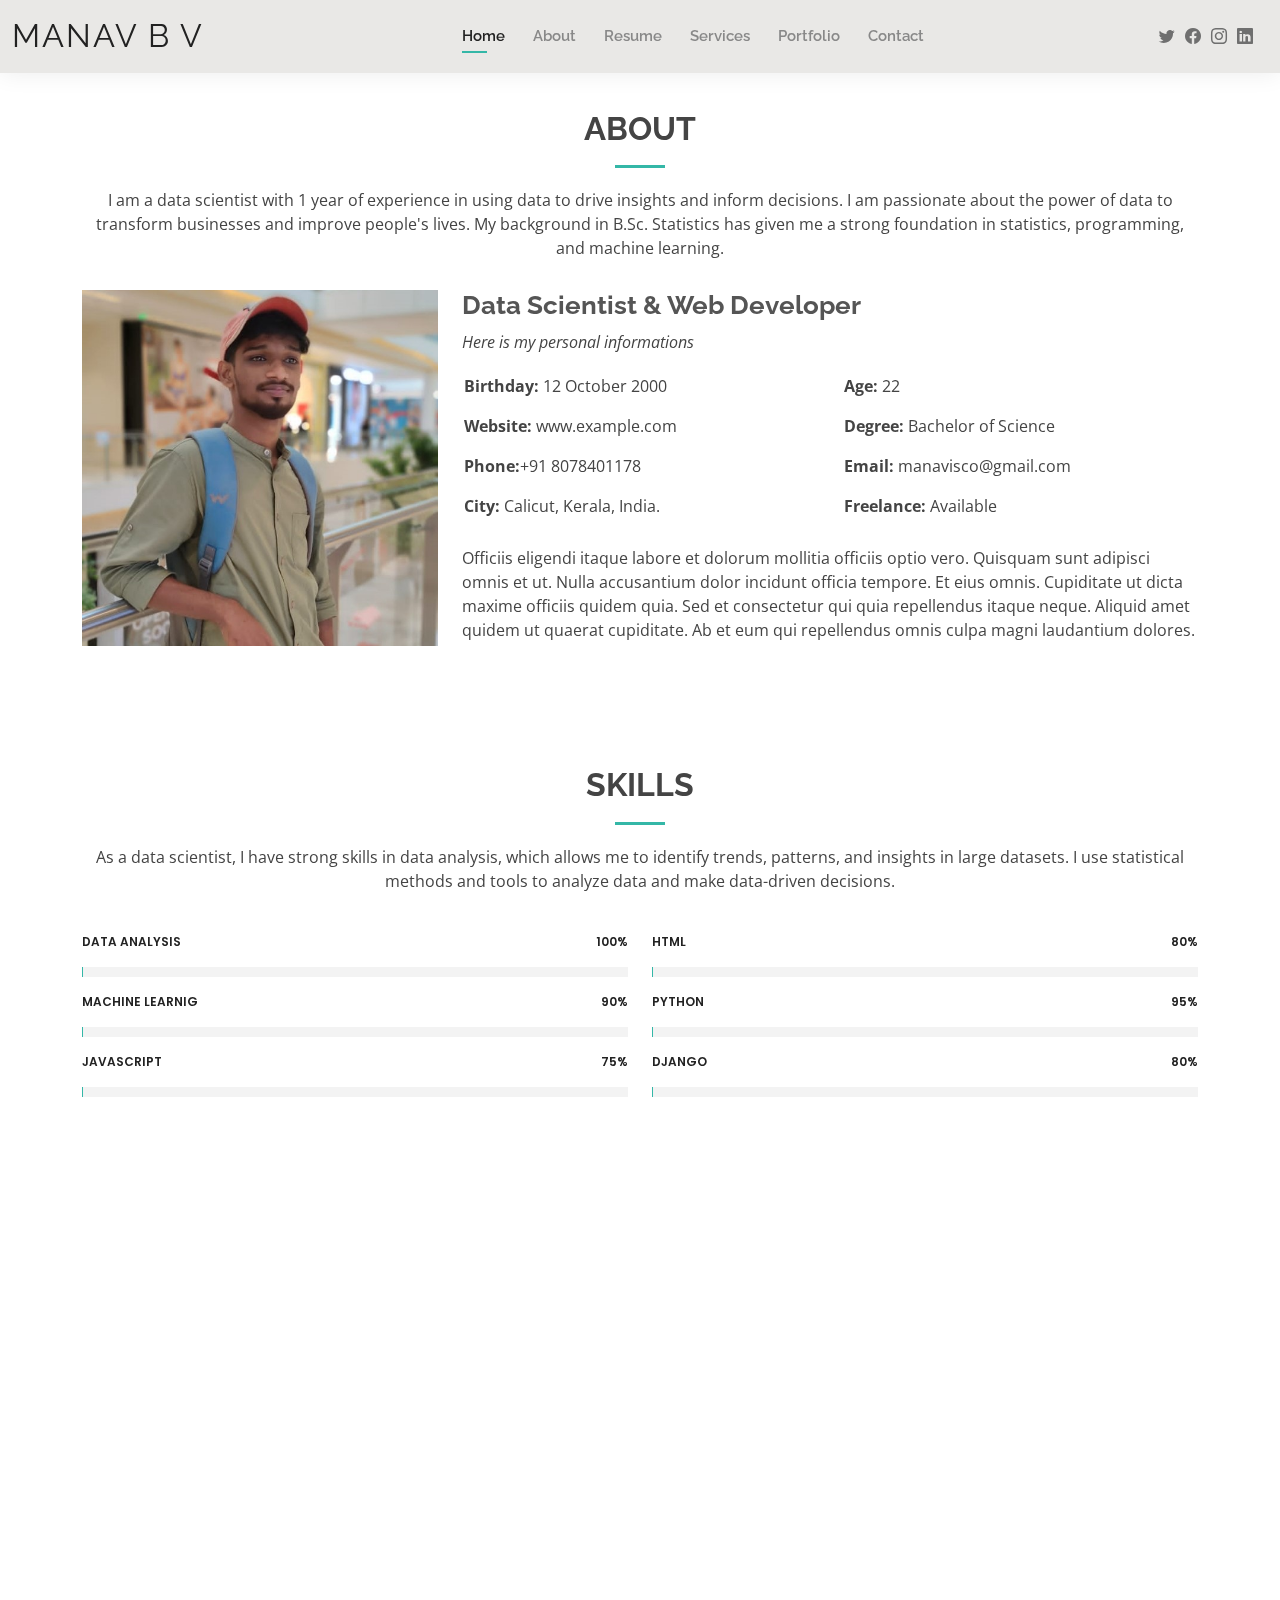
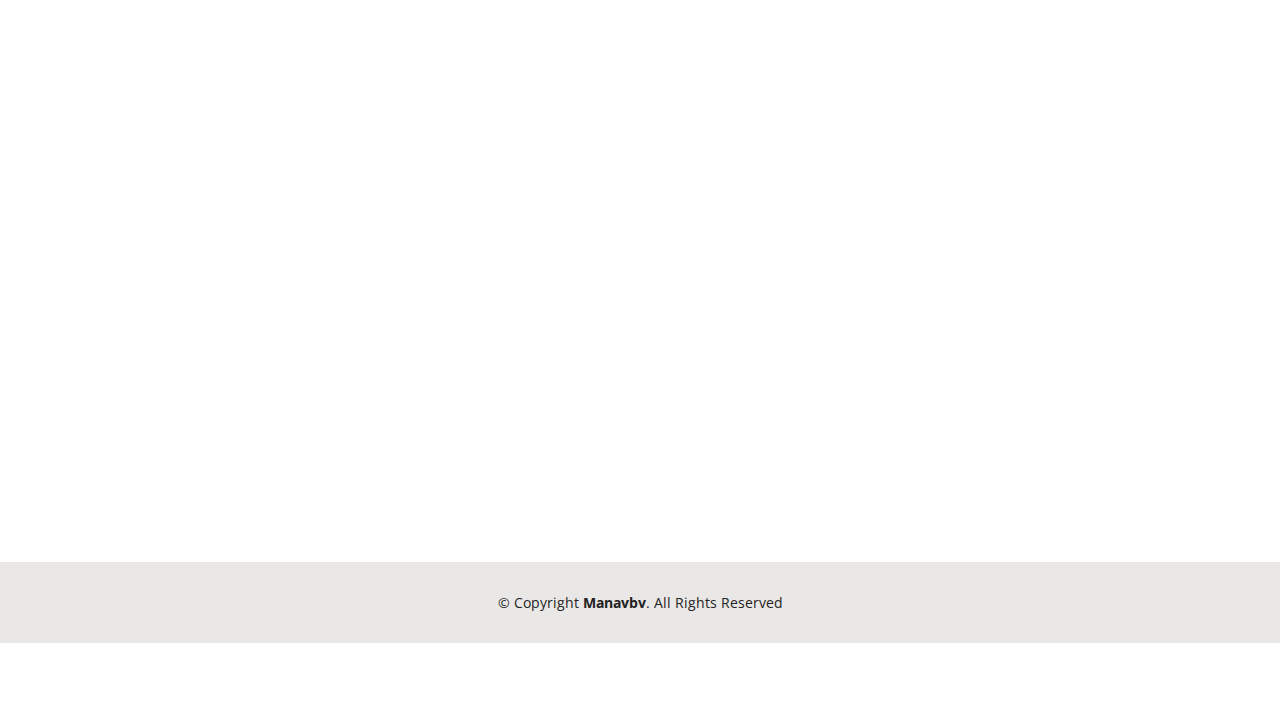
==== about.html @ 5a9fd48d "akk" ====
<!DOCTYPE html>
<html lang="en">

<head>
  <meta charset="utf-8">
  <meta content="width=device-width, initial-scale=1.0" name="viewport">
  <title>About -Manav B V</title>
  <meta content="" name="description">
  <meta content="" name="keywords">
  <link href="assets/img/m-solid.svg" rel="icon">
  
  <!-- Google Fonts -->
  <link href="https://fonts.googleapis.com/css?family=Open+Sans:300,300i,400,400i,600,600i,700,700i|Raleway:300,300i,400,400i,500,500i,600,600i,700,700i|Poppins:300,300i,400,400i,500,500i,600,600i,700,700i" rel="stylesheet">

  <!-- Vendor CSS Files -->
  <link href="assets/vendor/aos/aos.css" rel="stylesheet">
  <link href="assets/vendor/bootstrap/css/bootstrap.min.css" rel="stylesheet">
  <link href="assets/vendor/bootstrap-icons/bootstrap-icons.css" rel="stylesheet">
  <link href="assets/vendor/boxicons/css/boxicons.min.css" rel="stylesheet">
  <link href="assets/vendor/glightbox/css/glightbox.min.css" rel="stylesheet">
  <link href="assets/vendor/swiper/swiper-bundle.min.css" rel="stylesheet">

  <!-- Template Main CSS File -->
  <link href="assets/css/style.css" rel="stylesheet">
</head>

<body>

  <!-- ======= Header ======= -->
  <header id="header" class="fixed-top">
    <div class="container-fluid d-flex justify-content-between align-items-center">

      <h1 class="logo me-auto me-lg-0"><a href="index.html">Manav B V </a></h1>
<!-- .navbar -->
      <nav id="navbar" class="navbar order-last order-lg-0">
        <ul>
          <li><a class="active" href="index.html">Home</a></li>
          <li><a href="about.html">About</a></li>
          <li><a href="resume.html">Resume</a></li>
          <li><a href="services.html">Services</a></li>
          <li><a href="portfolio.html">Portfolio</a></li>
          <li><a href="contact.html">Contact</a></li>
        </ul>
        <i class="bi bi-list mobile-nav-toggle"></i>
      </nav>

      <div class="header-social-links">
        <a href="https://twitter.com/Manavbv1" class="twitter"><i class="bi bi-twitter"></i></a>
        <a href="https://www.facebook.com/manav.bvijayan" class="facebook"><i class="bi bi-facebook"></i></a>
        <a href="https://www.instagram.com/manav.12._/" class="instagram"><i class="bi bi-instagram"></i></a>
        <a href="https://www.linkedin.com/in/manav-b-v-83427a218/" class="linkedin"><i class="bi bi-linkedin"></i></i></a>
      </div>

    </div>
  </header><!-- End Header -->

  <main id="main">

    <!-- ======= About Section ======= -->
    <section id="about" class="about">
      <div class="container" data-aos="fade-up">

        <div class="section-title">
          <h2>About</h2>
          <p>I am a data scientist with 1 year of experience in using data to drive insights and inform decisions. I am passionate about the power of data to transform businesses and improve people's lives. My background in B.Sc. Statistics has given me a strong foundation in statistics, programming, and machine learning.</p>

        </div>

        <div class="row">
          <div class="col-lg-4">
            <img src="assets/img/about.jpg" class="img-fluid" alt="">
          </div>
          <div class="col-lg-8 pt-4 pt-lg-0 content">
            <h3>Data Scientist &amp; Web Developer</h3>
            <p class="fst-italic">
              Here is my personal informations
            </p>
            <div class="row">
              <div class="col-lg-6">
                <ul>
                  <li><i class="bi bi-rounded-right"></i> <strong>Birthday:</strong> 12 October 2000</li>
                  <li><i class="bi bi-rounded-right"></i> <strong>Website:</strong> www.example.com</li>
                  <li><i class="bi bi-rounded-right"></i> <strong>Phone:</strong>+91 8078401178 </li>
                  <li><i class="bi bi-rounded-right"></i> <strong>City:</strong> Calicut, Kerala, India.</li>
                </ul>
              </div>
              <div class="col-lg-6">
                <ul>
                  <li><i class="bi bi-rounded-right"></i> <strong>Age:</strong> 22</li>
                  <li><i class="bi bi-rounded-right"></i> <strong>Degree:</strong> Bachelor of Science</li>
                  <li><i class="bi bi-rounded-right"></i> <strong>Email:</strong> manavisco@gmail.com</li>
                  <li><i class="bi bi-rounded-right"></i> <strong>Freelance:</strong> Available</li>
                </ul>
              </div>
            </div>
            <p>
              Officiis eligendi itaque labore et dolorum mollitia officiis optio vero. Quisquam sunt adipisci omnis et ut. Nulla accusantium dolor incidunt officia tempore. Et eius omnis.
              Cupiditate ut dicta maxime officiis quidem quia. Sed et consectetur qui quia repellendus itaque neque. Aliquid amet quidem ut quaerat cupiditate. Ab et eum qui repellendus omnis culpa magni laudantium dolores.
            </p>
          </div>
        </div>

      </div>
    </section><!-- End About Section -->

    <!-- ======= Skills Section ======= -->
    <section id="skills" class="skills">
      <div class="container" data-aos="fade-up">

        <div class="section-title">
          <h2>Skills</h2>
          <p>As a data scientist, I have strong skills in data analysis, which allows me to identify trends, patterns, and insights in large datasets. I use statistical methods and tools to analyze data and make data-driven decisions.</p>
        </div>

        <div class="row skills-content">

          <div class="col-lg-6">

            <div class="progress">
              <span class="skill">DATA ANALYSIS <i class="val">100%</i></span>
              <div class="progress-bar-wrap">
                <div class="progress-bar" role="progressbar" aria-valuenow="100" aria-valuemin="0" aria-valuemax="100"></div>
              </div>
            </div>

            <div class="progress">
              <span class="skill">MACHINE LEARNIG <i class="val">90%</i></span>
              <div class="progress-bar-wrap">
                <div class="progress-bar" role="progressbar" aria-valuenow="90" aria-valuemin="0" aria-valuemax="100"></div>
              </div>
            </div>

            <div class="progress">
              <span class="skill">JavaScript <i class="val">75%</i></span>
              <div class="progress-bar-wrap">
                <div class="progress-bar" role="progressbar" aria-valuenow="75" aria-valuemin="0" aria-valuemax="100"></div>
              </div>
            </div>

          </div>

          <div class="col-lg-6">

            <div class="progress">
              <span class="skill">HTML <i class="val">80%</i></span>
              <div class="progress-bar-wrap">
                <div class="progress-bar" role="progressbar" aria-valuenow="80" aria-valuemin="0" aria-valuemax="100"></div>
              </div>
            </div>

            <div class="progress">
              <span class="skill">PYTHON <i class="val">95%</i></span>
              <div class="progress-bar-wrap">
                <div class="progress-bar" role="progressbar" aria-valuenow="95" aria-valuemin="0" aria-valuemax="100"></div>
              </div>
            </div>

            <div class="progress">
              <span class="skill">DJANGO <i class="val">80%</i></span>
              <div class="progress-bar-wrap">
                <div class="progress-bar" role="progressbar" aria-valuenow="80" aria-valuemin="0" aria-valuemax="100"></div>
              </div>
            </div>

          </div>

        </div>

      </div>
    </section><!-- End Skills Section -->

    <!-- ======= Facts Section ======= -->
    <section id="facts" class="facts">
      <div class="container" data-aos="fade-up">

        <div class="section-title">
          <h2>Facts</h2>
          <p>I have completed over more than 10 data science projects, ranging from simple regression analysis to complex deep learning models. One project involved
            with the HR Dataset and analysis about the trends in the data and predict the salary. Another project involved  dataset of candidates who contested the 2019 Lok Sabha Elections to examine what attributes make a candidate successful in this election.</p>
        </div>

        <div class="row counters">

          <div class="col-lg-3 col-6 text-center">
            <span data-purecounter-start="0" data-purecounter-end="9" data-purecounter-duration="1" class="purecounter"></span>
            <p>Clients</p>
          </div>

          <div class="col-lg-3 col-6 text-center">
            <span data-purecounter-start="0" data-purecounter-end="15" data-purecounter-duration="1" class="purecounter"></span>
            <p>Projects</p>
          </div>

          <div class="col-lg-3 col-6 text-center">
            <span data-purecounter-start="0" data-purecounter-end="5" data-purecounter-duration="1" class="purecounter"></span>
            <p>Web Development Project</p>
          </div>

          <div class="col-lg-3 col-6 text-center">
            <span data-purecounter-start="0" data-purecounter-end="600" data-purecounter-duration="1" class="purecounter"></span>
            <p>Hours Of Support</p>
          </div>

        </div>

      </div>
    </section><!-- End Facts Section -->

    <!-- ======= Testimonials Section ======= -->
    <section id="testimonials" class="testimonials">
      <div class="container" data-aos="fade-up">

        <div class="section-title">
          <h2>Testimonials</h2>
          <p>Here is some valuable Words from my clients.</p>
        </div>

        <div class="testimonials-slider swiper" data-aos="fade-up" data-aos-delay="100">
          <div class="swiper-wrapper">

            <div class="swiper-slide">
              <div class="testimonial-item">
                <img src="assets/img/testimonials/Aswin.jpg" class="testimonial-img" alt="">
                <h3>Aswin</h3>
                <h4>Full Stack Developer</h4>
                <p>
                  <i class="bx bxs-quote-alt-left quote-icon-left"></i>
                  I had the pleasure of working with Manav B V on a project involving HR Salary data and predictive modeling. Their expertise in data analysis and machine learning was impressive, and they were able to provide valuable insights that helped us to improve our marketing strategy.
                  <i class="bx bxs-quote-alt-right quote-icon-right"></i>
                </p>
              </div>
            </div><!-- End testimonial item -->

            <div class="swiper-slide">
              <div class="testimonial-item">
                <img src="assets/img/testimonials/Athul.jpg" class="testimonial-img" alt="">
                <h3>Athul Rajagopal</h3>
                <h4>Python Django Developer</h4>
                <p>
                  <i class="bx bxs-quote-alt-left quote-icon-left"></i>
                  I had the pleasure of working with Manav B V on a E-Commerce App Devolopment. Their expertise in Django and Python was impressive.They were also a great communicator, breaking down complex concepts and explaining them in a way that was easy to understand. 
                  <i class="bx bxs-quote-alt-right quote-icon-right"></i>
                </p>
              </div>
            </div><!-- End testimonial item -->

            <div class="swiper-slide">
              <div class="testimonial-item">
                <img src="assets/img/testimonials/nikhil.jpg" class="testimonial-img" alt="">
                <h3>Nikhil Kilivayil</h3>
                <h4>Ceo &amp; Founder</h4>
                <p>
                  <i class="bx bxs-quote-alt-left quote-icon-left"></i>
                  I had the pleasure of working with Manav B V on a project involving Customer data and predictive modeling. I would highly recommend Manav B V to anyone looking for a skilled and reliable data scientist.
                  <i class="bx bxs-quote-alt-right quote-icon-right"></i>
                </p>
              </div>
            </div><!-- End testimonial item -->

            <div class="swiper-slide">
              <div class="testimonial-item">
                <img src="assets/img/testimonials/person2.jpg" class="testimonial-img" alt="">
                <h3>Carolina</h3>
                <h4>Ceo</h4>
                <p>
                  <i class="bx bxs-quote-alt-left quote-icon-left"></i>
                  Working with Manav B V was a game-changer for our business. Their expertise and attention to detail helped us streamline our processes and increase our revenue by 30%.
                  <i class="bx bxs-quote-alt-right quote-icon-right"></i>
                </p>
              </div>
            </div><!-- End testimonial item -->

            <div class="swiper-slide">
              <div class="testimonial-item">
                <img src="assets/img/testimonials/Rinshid.jpg" class="testimonial-img" alt="">
                <h3>Rinshid</h3>
                <h4>MERN Stack Developer</h4>
                <p>
                  <i class="bx bxs-quote-alt-left quote-icon-left"></i>
                  I was skeptical at first, but after working with Manav B V, I can honestly say that my life has changed for the better. Their guidance and support helped me achieve my goals and improve my overall well-being.
                </p>
              </div>
            </div><!-- End testimonial item -->

          </div>
          <div class="swiper-pagination"></div>
        </div>

      </div>
    </section><!-- End Testimonials Section -->

  </main><!-- End #main -->

  <!-- ======= Footer ======= -->
  <footer id="footer">
    <div class="container">
      <div class="copyright">
        &copy; Copyright <strong><span>Manavbv</span></strong>. All Rights Reserved
      </div>

    </div>
  </footer><!-- End  Footer -->

  <div id="preloader"></div>
  <a href="#" class="back-to-top d-flex align-items-center justify-content-center"><i class="bi bi-arrow-up-short"></i></a>

  <!-- Vendor JS Files -->
  <script src="assets/vendor/purecounter/purecounter_vanilla.js"></script>
  <script src="assets/vendor/aos/aos.js"></script>
  <script src="assets/vendor/bootstrap/js/bootstrap.bundle.min.js"></script>
  <script src="assets/vendor/glightbox/js/glightbox.min.js"></script>
  <script src="assets/vendor/isotope-layout/isotope.pkgd.min.js"></script>
  <script src="assets/vendor/swiper/swiper-bundle.min.js"></script>
  <script src="assets/vendor/waypoints/noframework.waypoints.js"></script>

  <!-- Template Main JS File -->
  <script src="assets/js/main.js"></script>

</body>

</html>
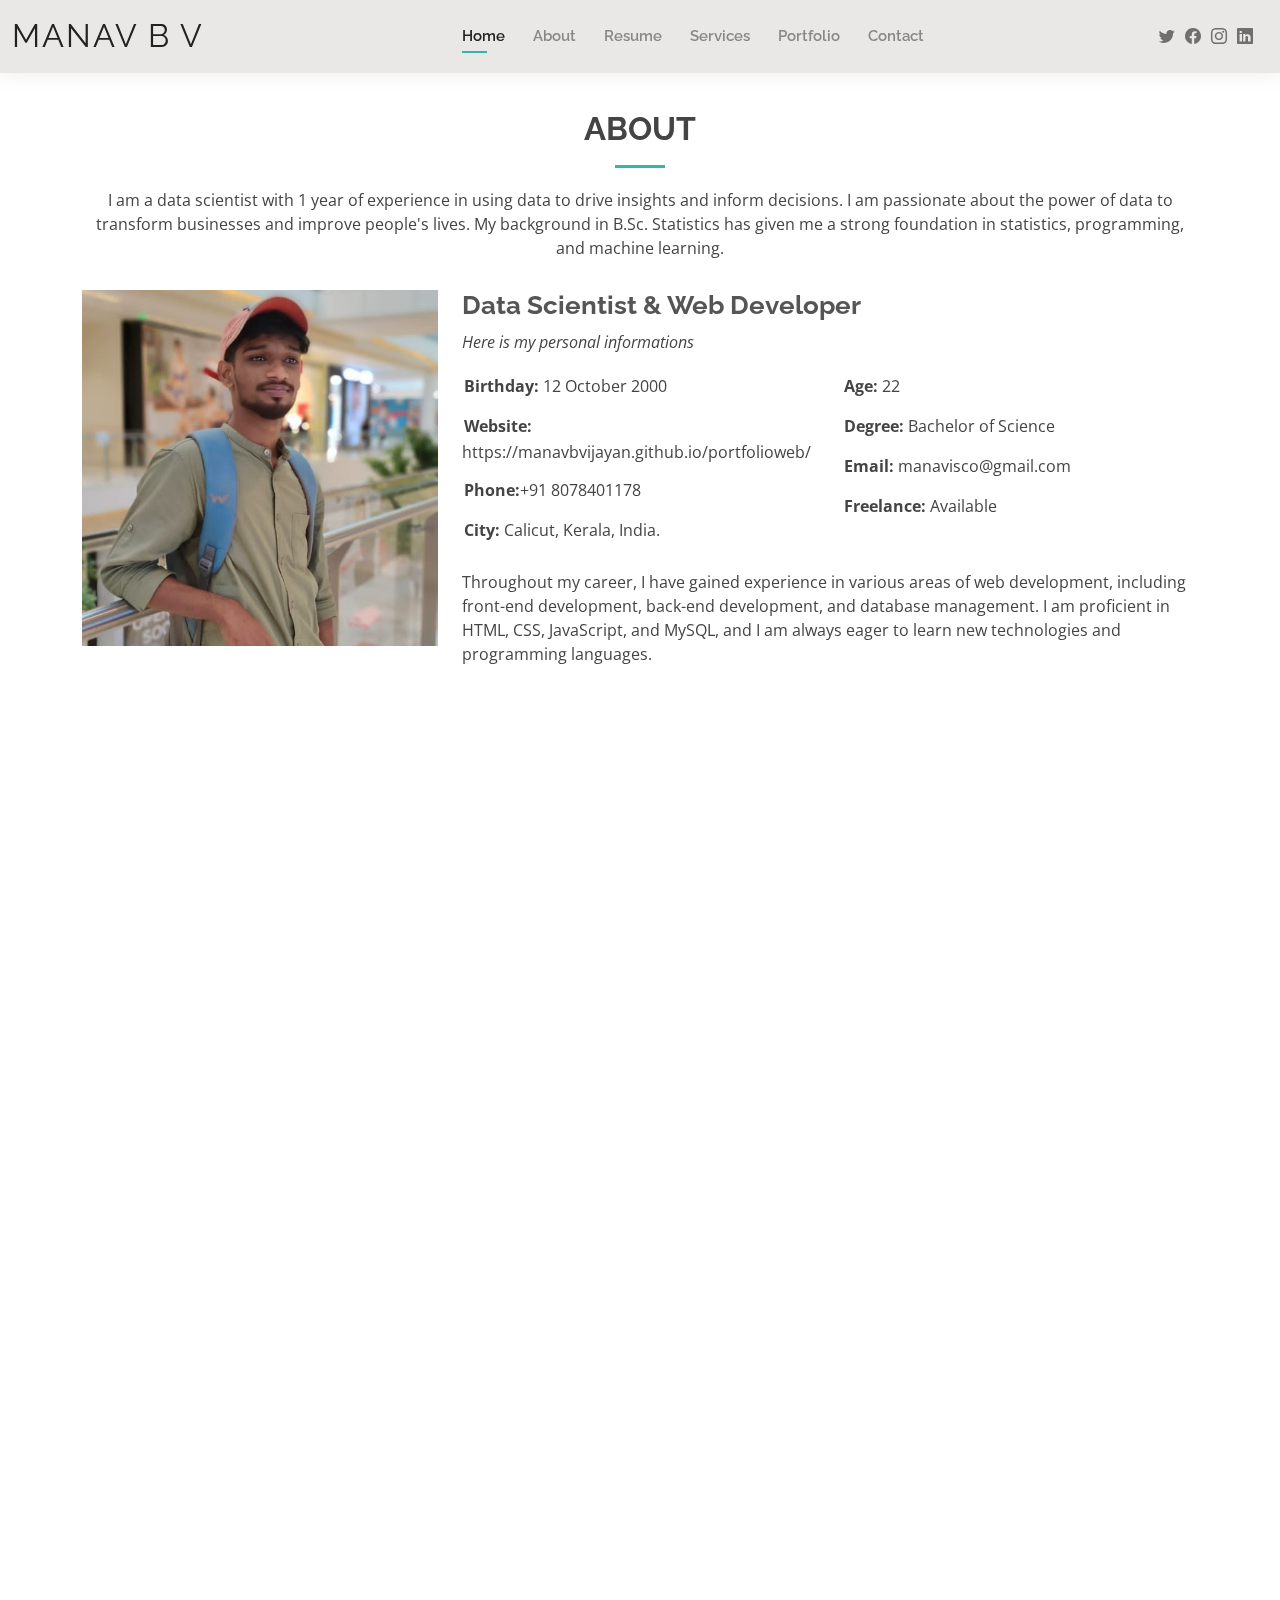
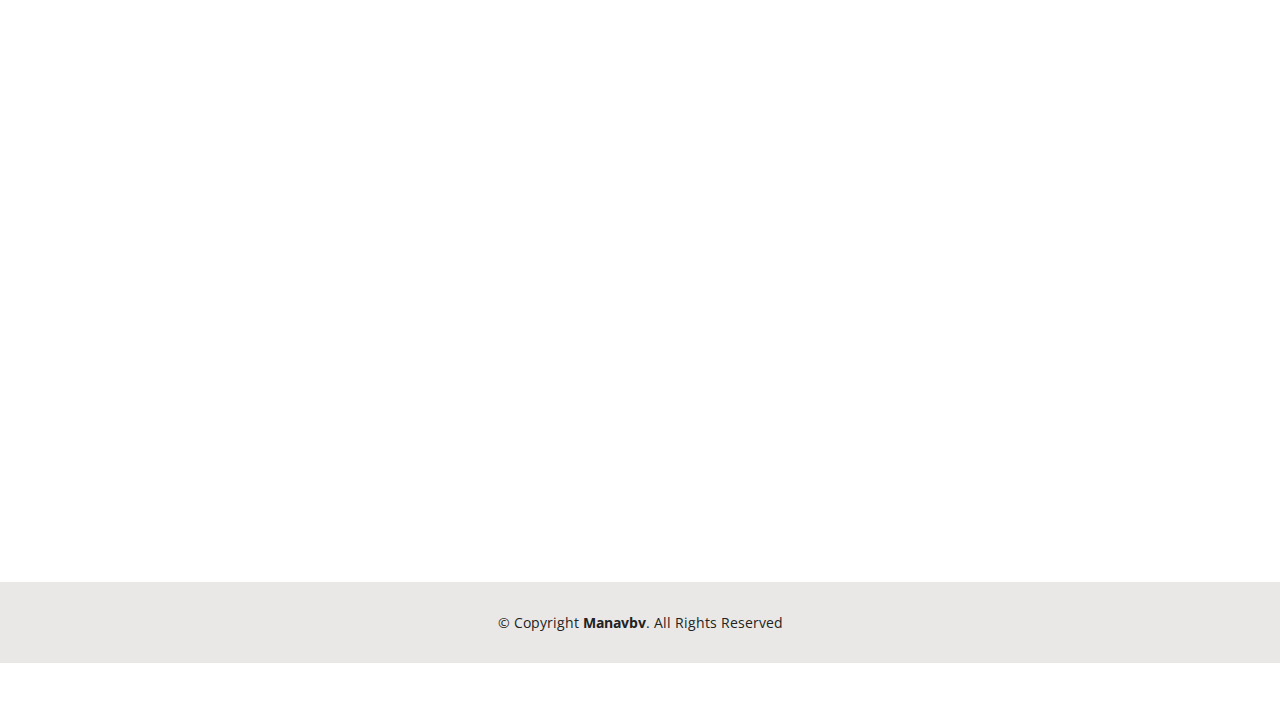
==== commit 9478fac6: "Update about.html" ====
--- a/about.html
+++ b/about.html
@@ -79,7 +79,7 @@
               <div class="col-lg-6">
                 <ul>
                   <li><i class="bi bi-rounded-right"></i> <strong>Birthday:</strong> 12 October 2000</li>
-                  <li><i class="bi bi-rounded-right"></i> <strong>Website:</strong> www.example.com</li>
+                  <li><i class="bi bi-rounded-right"></i> <strong>Website:</strong> https://manavbvijayan.github.io/portfolioweb/</li>
                   <li><i class="bi bi-rounded-right"></i> <strong>Phone:</strong>+91 8078401178 </li>
                   <li><i class="bi bi-rounded-right"></i> <strong>City:</strong> Calicut, Kerala, India.</li>
                 </ul>
@@ -94,8 +94,7 @@
               </div>
             </div>
             <p>
-              Officiis eligendi itaque labore et dolorum mollitia officiis optio vero. Quisquam sunt adipisci omnis et ut. Nulla accusantium dolor incidunt officia tempore. Et eius omnis.
-              Cupiditate ut dicta maxime officiis quidem quia. Sed et consectetur qui quia repellendus itaque neque. Aliquid amet quidem ut quaerat cupiditate. Ab et eum qui repellendus omnis culpa magni laudantium dolores.
+              Throughout my career, I have gained experience in various areas of web development, including front-end development, back-end development, and database management. I am proficient in HTML, CSS, JavaScript, and MySQL, and I am always eager to learn new technologies and programming languages.
             </p>
           </div>
         </div>
@@ -318,4 +317,4 @@
 
 </body>
 
-</html>+</html>
